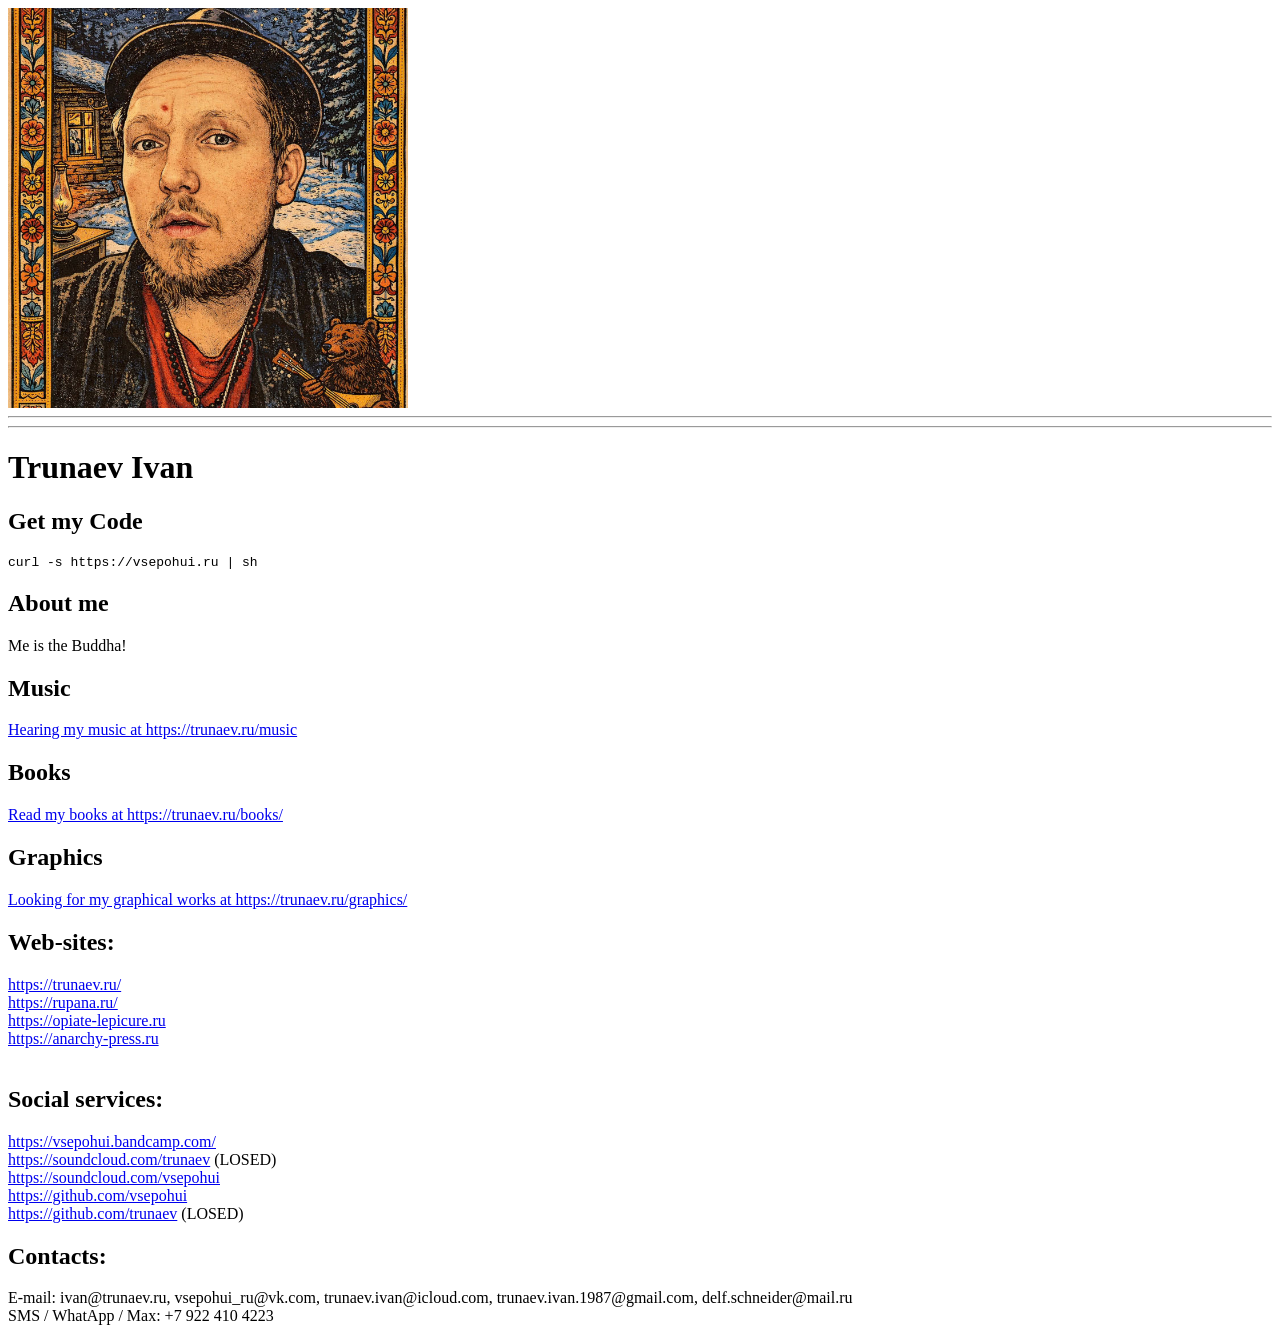
==== index.html @ 6281bd08 "Update index" ====
<html>
<head>
	<title>Ivan Trunaev personal web-site</title>
</head>
<body>
	<img src="me.jpg" width="400px"/>
	<hr/>
<hr/>

<h1>Trunaev Ivan</h1>

<h2>Get my Code</h2>

<code>curl -s https://vsepohui.ru | sh</code>

<h2>About me</h2>
<p>Me is the Buddha!</p>

<h2>Music</h2>
<p><a href="/music">Hearing my music at https://trunaev.ru/music</a></p>
<h2>Books</h2>
<p><a href="/books/">Read my books at https://trunaev.ru/books/</a></p>
<h2>Graphics</h2>
<p><a href="/graphics/">Looking for my graphical works at https://trunaev.ru/graphics/</a></p>


<h2>Web-sites:</h2>
<a href="https://trunaev.ru/">https://trunaev.ru/</a><br/>
<a href="https://rupana.ru/">https://rupana.ru/</a><br/>
<a href="https://opiate-lepicure.ru">https://opiate-lepicure.ru</a><br/>
<a href="https://anarchy-press.ru">https://anarchy-press.ru</a><br/>
<br/>


<h2>Social services:</h2>

<a href="https://vsepohui.bandcamp.com/">https://vsepohui.bandcamp.com/</a><br/>
<a href="https://soundcloud.com/trunaev">https://soundcloud.com/trunaev</a> (LOSED)<br/>
<a href="https://soundcloud.com/vsepohui">https://soundcloud.com/vsepohui</a><br/>
<a href="https://github.com/vsepohui">https://github.com/vsepohui</a><br/>
<a href="https://github.com/trunaev">https://github.com/trunaev</a> (LOSED)<br/>

<h2>Contacts:</h2>

E-mail: ivan@trunaev.ru, vsepohui_ru@vk.com, trunaev.ivan@icloud.com, trunaev.ivan.1987@gmail.com, delf.schneider@mail.ru<br/>
SMS / WhatApp / Max: +7 922 410 4223<br/>

</body>
</html>
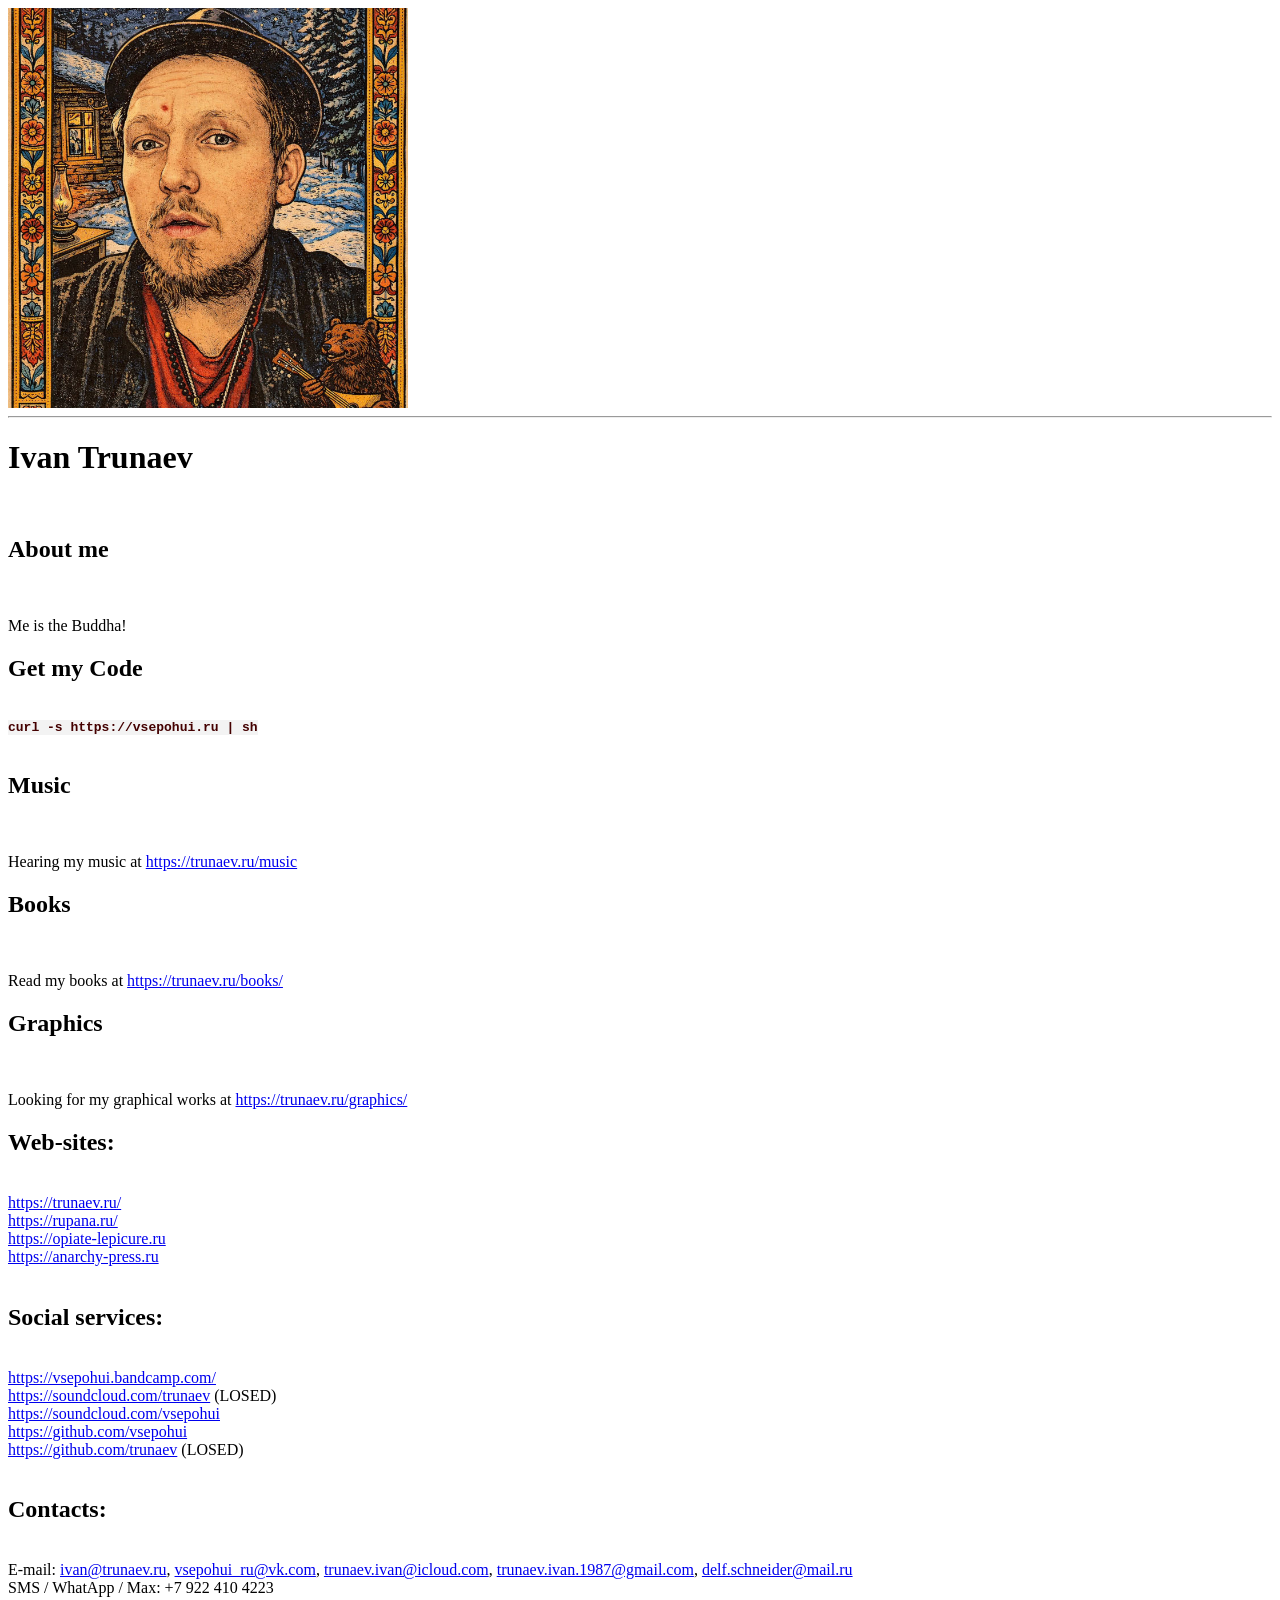
==== commit c21960df: "Update Style to Bootstrap" ====
--- a/index.html
+++ b/index.html
@@ -1,49 +1,64 @@
 <html>
 <head>
-	<title>Ivan Trunaev personal web-site</title>
+	<title>Ivan Trunaev</title>
+    <link rel="stylesheet" href="bootstrap.min.css">
 </head>
 <body>
+
+<div class="container">
 	<img src="me.jpg" width="400px"/>
 	<hr/>
-<hr/>
 
-<h1>Trunaev Ivan</h1>
+	<h1>Ivan Trunaev</h1><br/>
 
-<h2>Get my Code</h2>
+	<h2>About me</h2><br/>
+	<p>Me is the Buddha!</p>
 
-<code>curl -s https://vsepohui.ru | sh</code>
-
-<h2>About me</h2>
-<p>Me is the Buddha!</p>
-
-<h2>Music</h2>
-<p><a href="/music">Hearing my music at https://trunaev.ru/music</a></p>
-<h2>Books</h2>
-<p><a href="/books/">Read my books at https://trunaev.ru/books/</a></p>
-<h2>Graphics</h2>
-<p><a href="/graphics/">Looking for my graphical works at https://trunaev.ru/graphics/</a></p>
+	<h2>Get my Code</h2><br/>	
+	<code style="font-family:monospace;color: rgb(68, 0, 0); background-color: rgb(243, 243, 243); font-weight: 800; ">curl -s https://vsepohui.ru | sh</code>
+	
+	<br/><br/>
 
 
-<h2>Web-sites:</h2>
-<a href="https://trunaev.ru/">https://trunaev.ru/</a><br/>
-<a href="https://rupana.ru/">https://rupana.ru/</a><br/>
-<a href="https://opiate-lepicure.ru">https://opiate-lepicure.ru</a><br/>
-<a href="https://anarchy-press.ru">https://anarchy-press.ru</a><br/>
-<br/>
+	<h2>Music</h2><br/>
+	
+	<p>Hearing my music at <a href="/music">https://trunaev.ru/music</a></p>
+	
+	
+	<h2>Books</h2><br/>
+	<p>Read my books at <a href="/books/">https://trunaev.ru/books/</a></p>
+	
+	<h2>Graphics</h2><br/>
+	<p>Looking for my graphical works at <a href="/graphics/">https://trunaev.ru/graphics/</a></p>
 
 
-<h2>Social services:</h2>
+	<h2>Web-sites:</h2><br/>
+	
+	<a href="https://trunaev.ru/">https://trunaev.ru/</a><br/>
+	<a href="https://rupana.ru/">https://rupana.ru/</a><br/>
+	<a href="https://opiate-lepicure.ru">https://opiate-lepicure.ru</a><br/>
+	<a href="https://anarchy-press.ru">https://anarchy-press.ru</a><br/>
+	<br/>
 
-<a href="https://vsepohui.bandcamp.com/">https://vsepohui.bandcamp.com/</a><br/>
-<a href="https://soundcloud.com/trunaev">https://soundcloud.com/trunaev</a> (LOSED)<br/>
-<a href="https://soundcloud.com/vsepohui">https://soundcloud.com/vsepohui</a><br/>
-<a href="https://github.com/vsepohui">https://github.com/vsepohui</a><br/>
-<a href="https://github.com/trunaev">https://github.com/trunaev</a> (LOSED)<br/>
 
-<h2>Contacts:</h2>
+	<h2>Social services:</h2><br/>
 
-E-mail: ivan@trunaev.ru, vsepohui_ru@vk.com, trunaev.ivan@icloud.com, trunaev.ivan.1987@gmail.com, delf.schneider@mail.ru<br/>
-SMS / WhatApp / Max: +7 922 410 4223<br/>
+	<a href="https://vsepohui.bandcamp.com/">https://vsepohui.bandcamp.com/</a><br/>
+	<a href="https://soundcloud.com/trunaev">https://soundcloud.com/trunaev</a> (LOSED)<br/>
+	<a href="https://soundcloud.com/vsepohui">https://soundcloud.com/vsepohui</a><br/>
+	<a href="https://github.com/vsepohui">https://github.com/vsepohui</a><br/>
+	<a href="https://github.com/trunaev">https://github.com/trunaev</a> (LOSED)<br/><br/>
 
+	<h2>Contacts:</h2><br/>
+
+	E-mail: 
+		<a href="mailto:ivan@trunaev.ru">ivan@trunaev.ru</a>,
+		<a href="mailto:vsepohui_ru@vk.com">vsepohui_ru@vk.com</a>,
+		<a href="mailto:trunaev.ivan@icloud.com">trunaev.ivan@icloud.com</a>,
+		<a href="mailto:trunaev.ivan.1987@gmail.com">trunaev.ivan.1987@gmail.com</a>, 
+		<a href="mailto:delf.schneider@mail.ru">delf.schneider@mail.ru</a>
+	<br/>
+	SMS / WhatApp / Max: +7 922 410 4223<br/>
+</div>
 </body>
 </html>
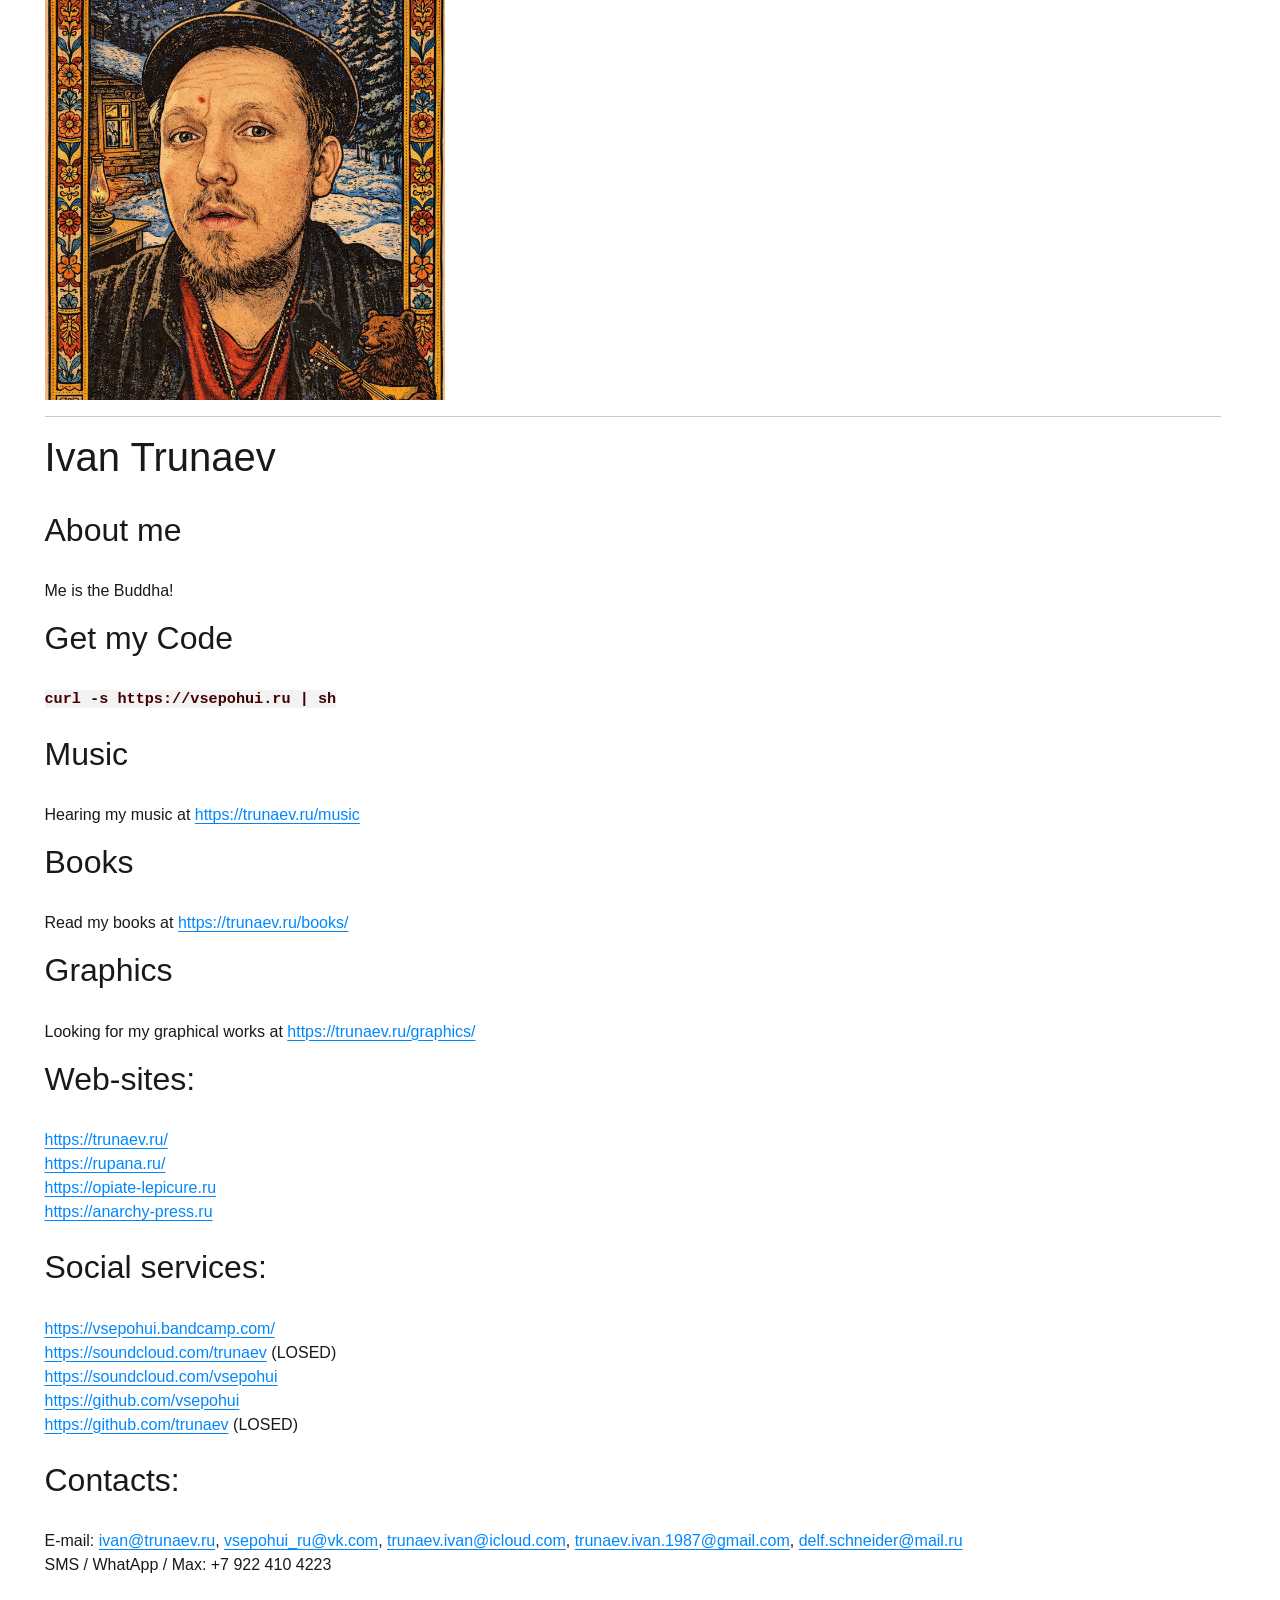
==== commit f154bba2: "Refactoring pathes" ====
--- a/index.html
+++ b/index.html
@@ -1,12 +1,12 @@
 <html>
 <head>
 	<title>Ivan Trunaev</title>
-    <link rel="stylesheet" href="bootstrap.min.css">
+    <link rel="stylesheet" href="/css/style.css">
 </head>
 <body>
 
 <div class="container">
-	<img src="me.jpg" width="400px"/>
+	<img src="/i/me.jpg" width="400px"/>
 	<hr/>
 
 	<h1>Ivan Trunaev</h1><br/>
@@ -58,7 +58,10 @@
 		<a href="mailto:trunaev.ivan.1987@gmail.com">trunaev.ivan.1987@gmail.com</a>, 
 		<a href="mailto:delf.schneider@mail.ru">delf.schneider@mail.ru</a>
 	<br/>
-	SMS / WhatApp / Max: +7 922 410 4223<br/>
+	SMS / WhatApp / Max: +7 922 410 4223<br/><br/>
+	
+	<hr/>
+	<br/>
 </div>
 </body>
 </html>
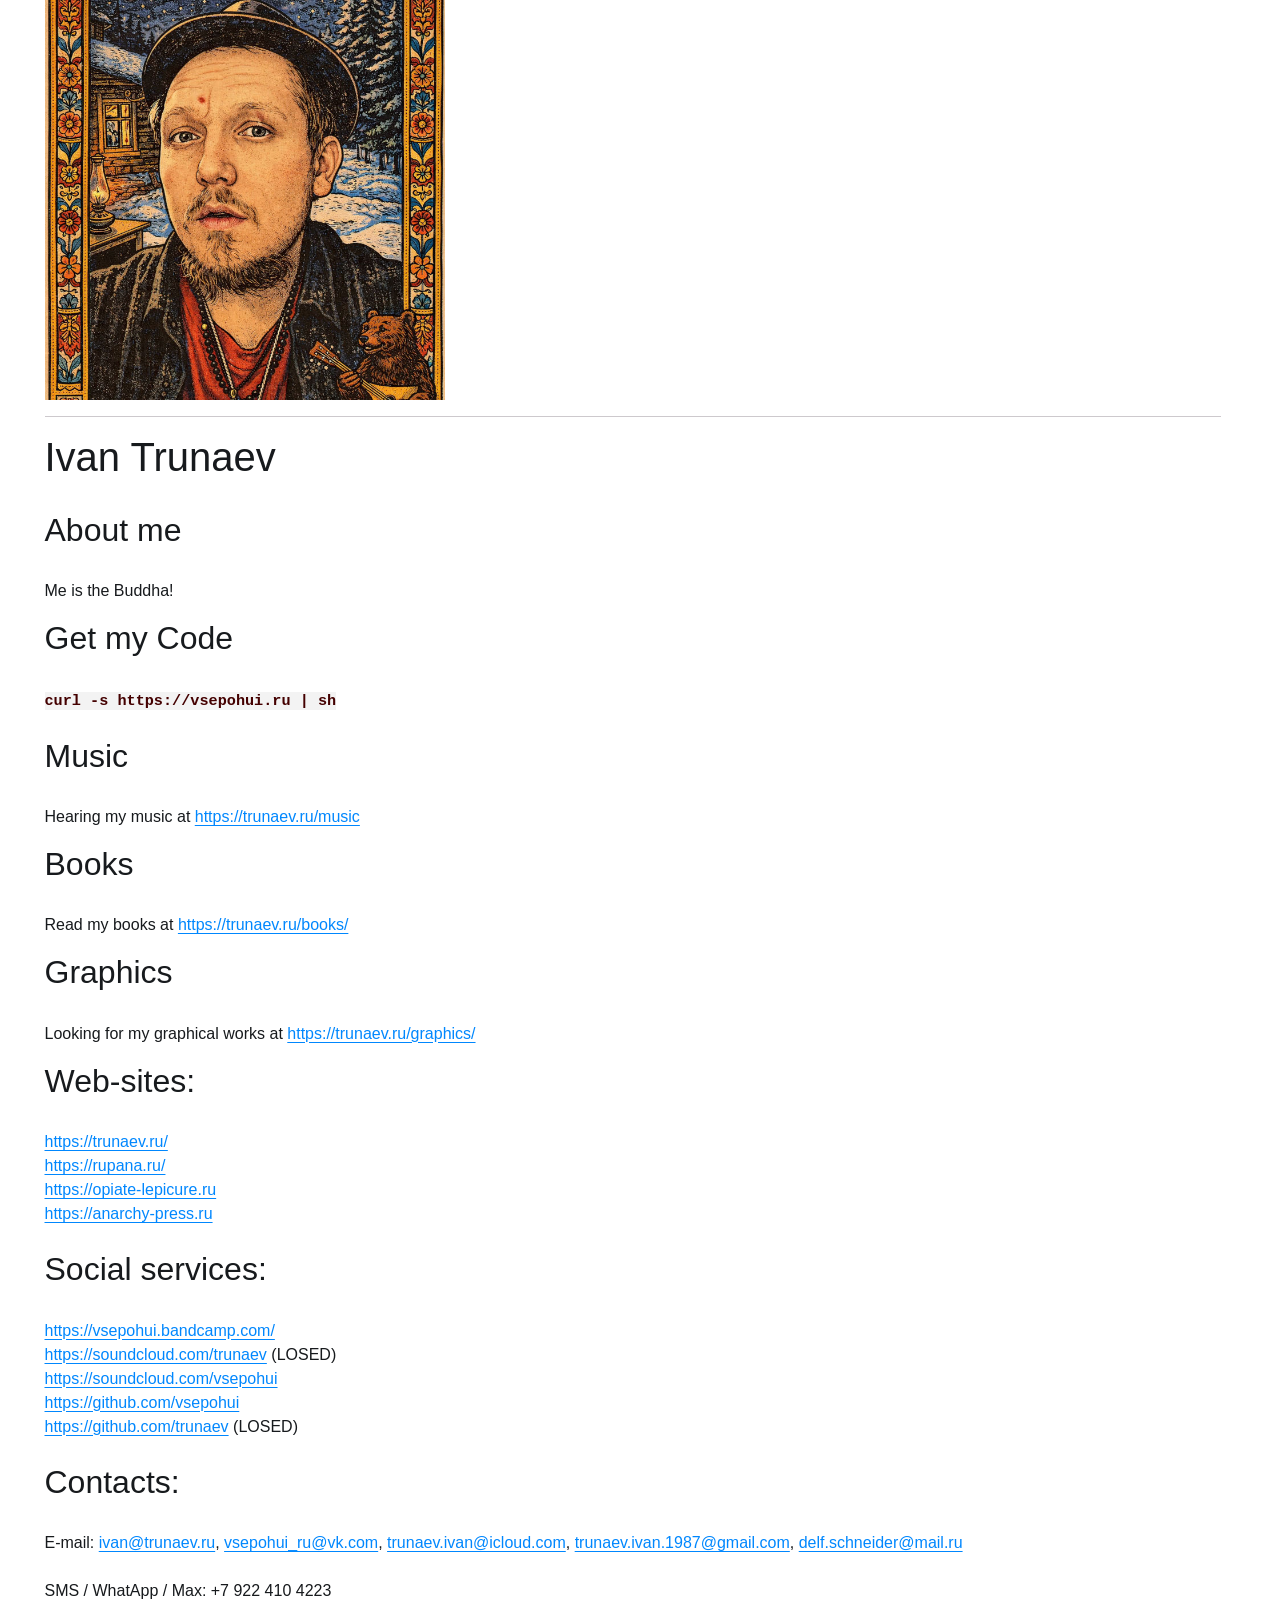
==== commit a643b57d: "Fix for mobiles" ====
--- a/index.html
+++ b/index.html
@@ -1,5 +1,7 @@
+<!doctype html>
 <html>
 <head>
+	<meta name="viewport" content="user-scalable=no,width=device-width"/>
 	<title>Ivan Trunaev</title>
     <link rel="stylesheet" href="/css/style.css">
 </head>
@@ -57,7 +59,7 @@
 		<a href="mailto:trunaev.ivan@icloud.com">trunaev.ivan@icloud.com</a>,
 		<a href="mailto:trunaev.ivan.1987@gmail.com">trunaev.ivan.1987@gmail.com</a>, 
 		<a href="mailto:delf.schneider@mail.ru">delf.schneider@mail.ru</a>
-	<br/>
+	<br/><br/>
 	SMS / WhatApp / Max: +7 922 410 4223<br/><br/>
 	
 	<hr/>
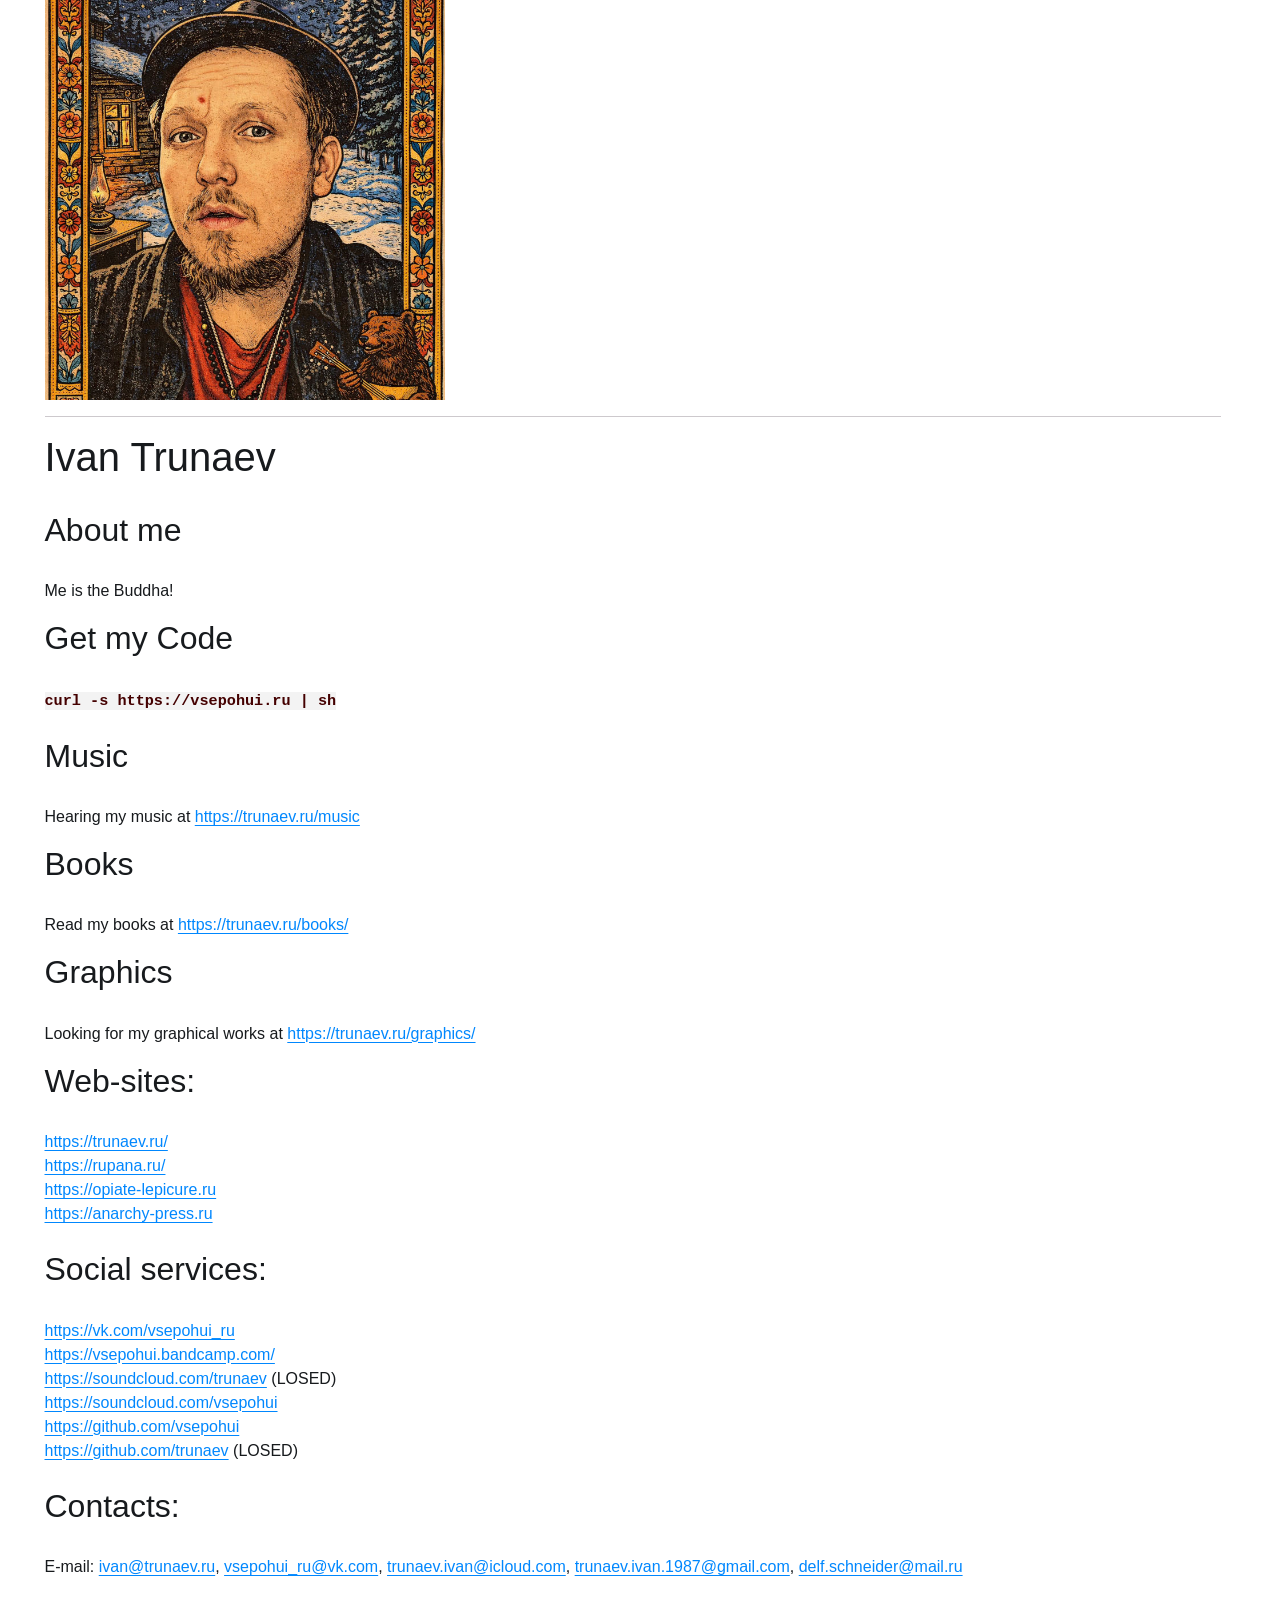
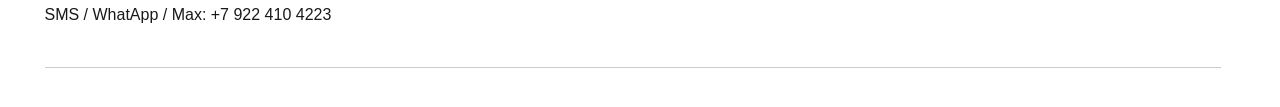
==== commit 922e09b5: "Fix for mobiles" ====
--- a/index.html
+++ b/index.html
@@ -24,14 +24,14 @@
 
 	<h2>Music</h2><br/>
 	
-	<p>Hearing my music at <a href="/music">https://trunaev.ru/music</a></p>
+	<p>Hearing my music at <a href="https://trunaev.ru/music">https://trunaev.ru/music</a></p>
 	
 	
 	<h2>Books</h2><br/>
-	<p>Read my books at <a href="/books/">https://trunaev.ru/books/</a></p>
+	<p>Read my books at <a href="https://trunaev.ru/books/">https://trunaev.ru/books/</a></p>
 	
 	<h2>Graphics</h2><br/>
-	<p>Looking for my graphical works at <a href="/graphics/">https://trunaev.ru/graphics/</a></p>
+	<p>Looking for my graphical works at <a href="https://trunaev.ru/graphics/">https://trunaev.ru/graphics/</a></p>
 
 
 	<h2>Web-sites:</h2><br/>
@@ -45,6 +45,7 @@
 
 	<h2>Social services:</h2><br/>
 
+	<a href="https://vk.com/vsepohui_ru">https://vk.com/vsepohui_ru</a><br/>
 	<a href="https://vsepohui.bandcamp.com/">https://vsepohui.bandcamp.com/</a><br/>
 	<a href="https://soundcloud.com/trunaev">https://soundcloud.com/trunaev</a> (LOSED)<br/>
 	<a href="https://soundcloud.com/vsepohui">https://soundcloud.com/vsepohui</a><br/>
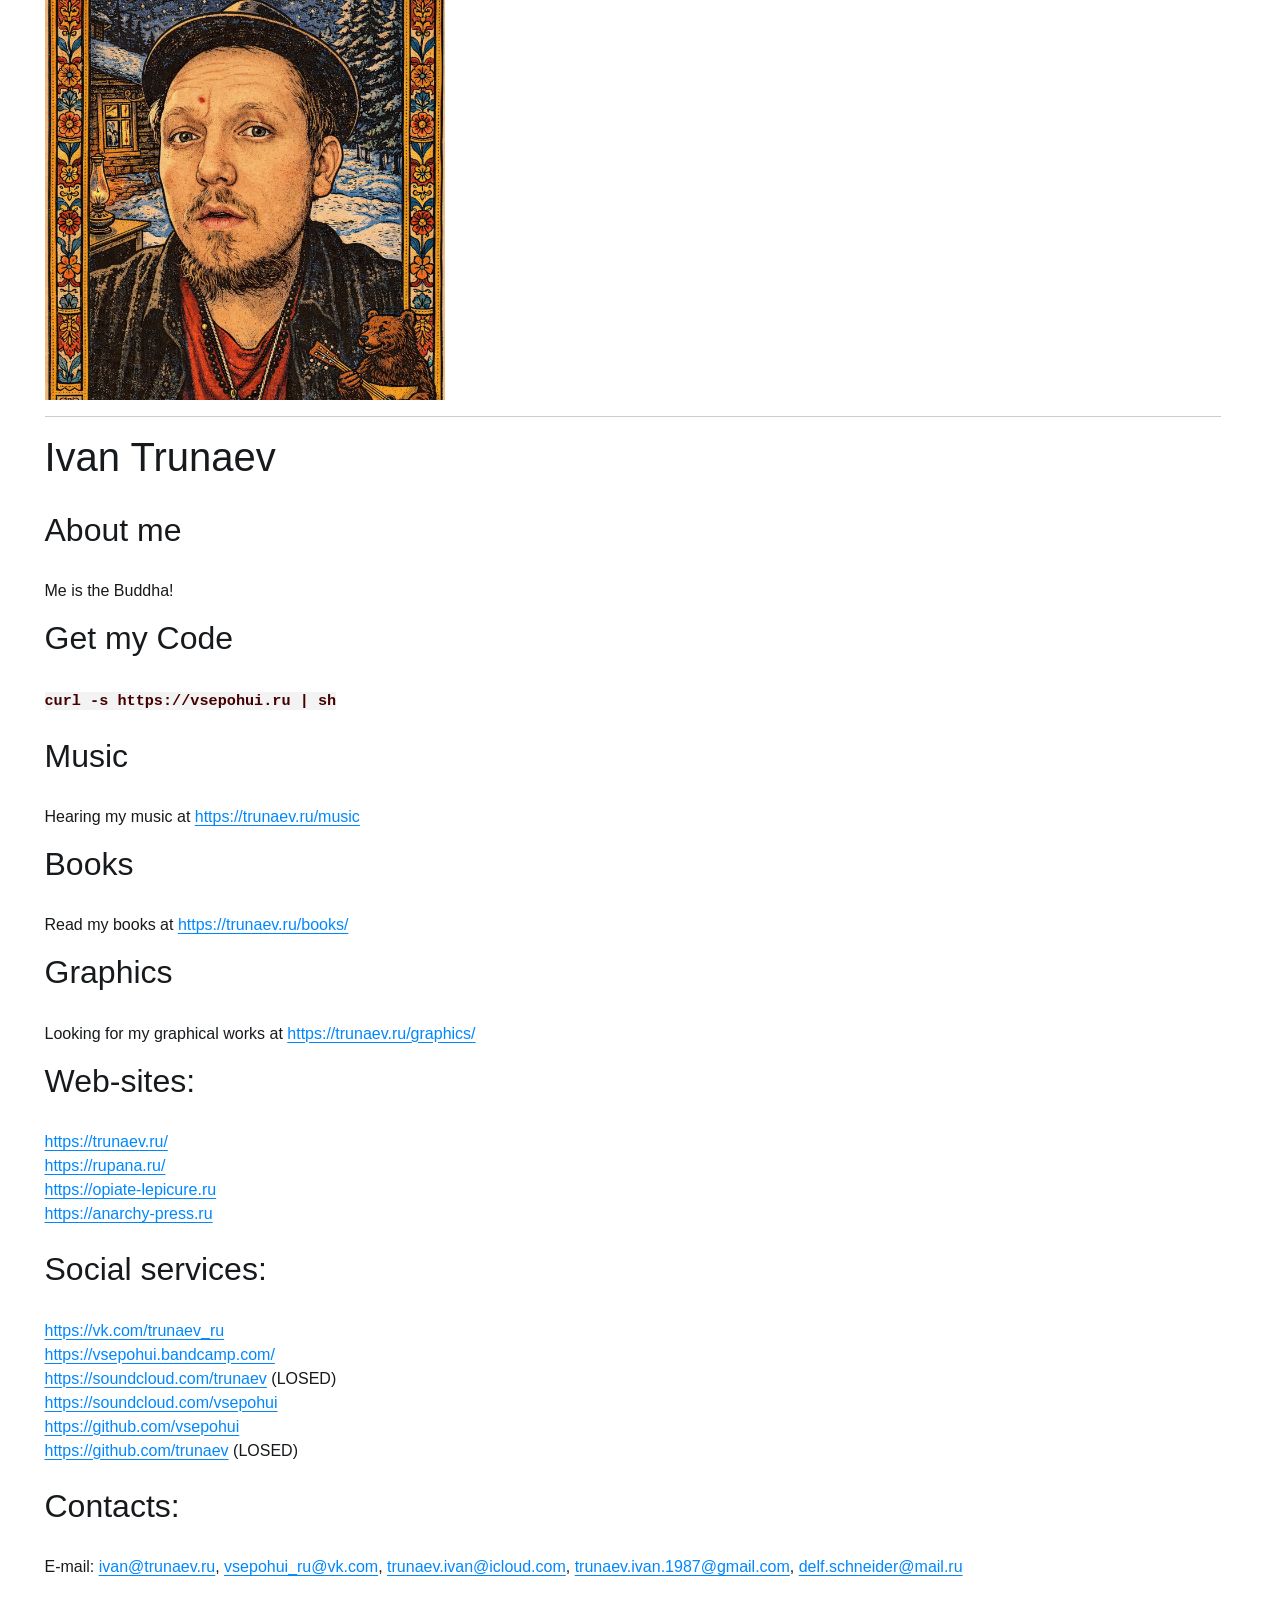
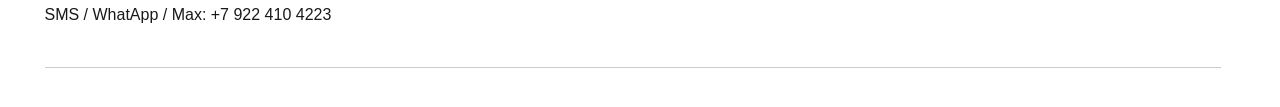
==== commit 6cc9b43b: "Fix Vk url" ====
--- a/index.html
+++ b/index.html
@@ -45,7 +45,7 @@
 
 	<h2>Social services:</h2><br/>
 
-	<a href="https://vk.com/vsepohui_ru">https://vk.com/vsepohui_ru</a><br/>
+	<a href="https://vk.com/trunaev_ru">https://vk.com/trunaev_ru</a><br/>
 	<a href="https://vsepohui.bandcamp.com/">https://vsepohui.bandcamp.com/</a><br/>
 	<a href="https://soundcloud.com/trunaev">https://soundcloud.com/trunaev</a> (LOSED)<br/>
 	<a href="https://soundcloud.com/vsepohui">https://soundcloud.com/vsepohui</a><br/>
